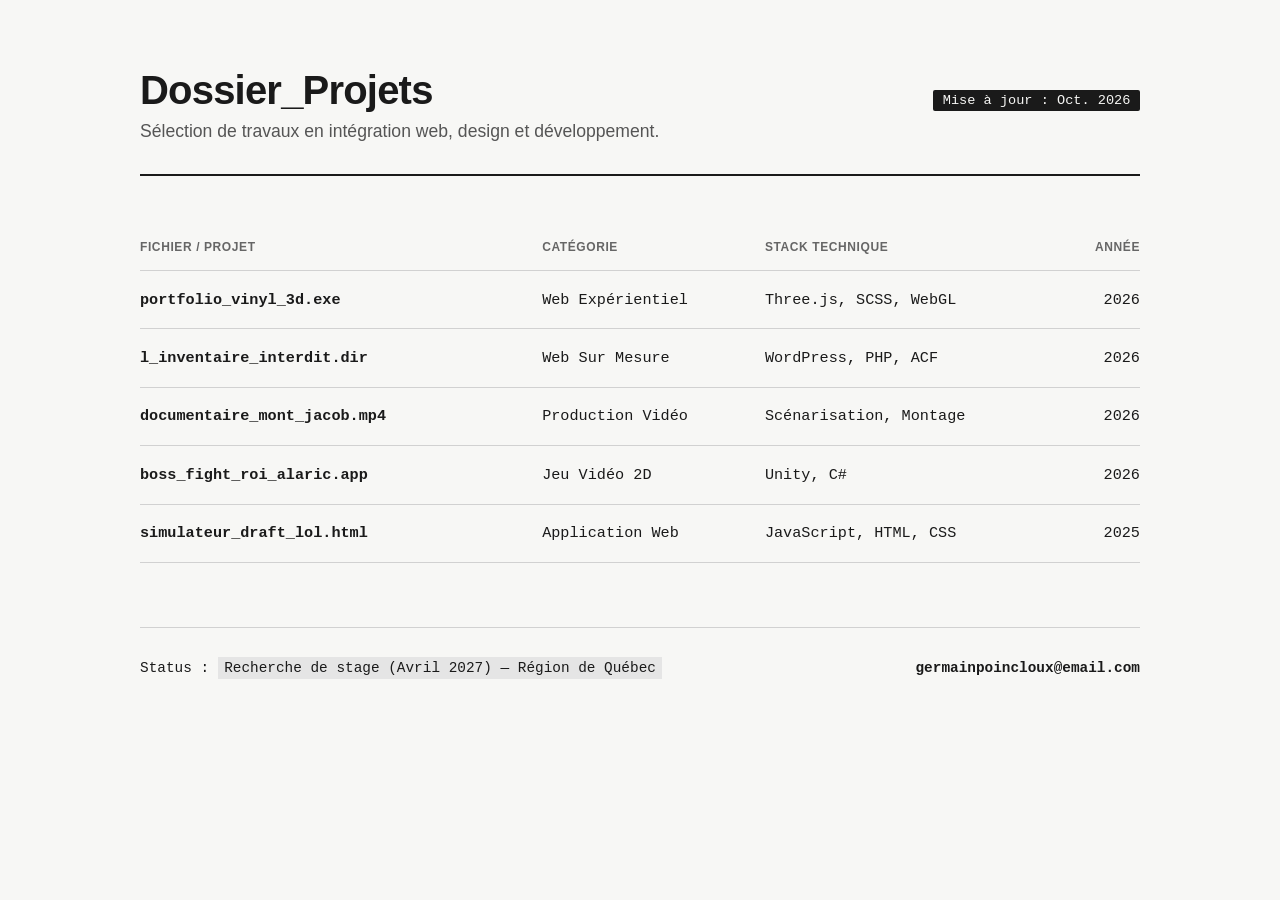
==== index.html @ 8fc852f0 "Deplacer les fichiers a la racine" ====
<!DOCTYPE html>
<html lang="fr">
<head>
    <meta charset="UTF-8">
    <meta name="viewport" content="width=device-width, initial-scale=1.0">
    <title>Index / Réalisations</title>
    <link rel="stylesheet" href="style.css">
</head>
<body>
    <div class="container">
        <header>
            <div class="header-top">
                <h1>Dossier_Projets</h1>
                <span class="mono badge">Mise à jour : Oct. 2026</span>
            </div>
            <p class="subtitle">Sélection de travaux en intégration web, design et développement.</p>
        </header>

        <main>
            <table class="directory-list mono">
                <thead>
                    <tr>
                        <th>Fichier / Projet</th>
                        <th>Catégorie</th>
                        <th>Stack Technique</th>
                        <th class="align-right">Année</th>
                    </tr>
                </thead>
                <tbody>
                    <tr>
                        <td><a href="projet-template.html">portfolio_vinyl_3d.exe <span class="arrow">↗</span></a></td>
                        <td>Web Expérientiel</td>
                        <td>Three.js, SCSS, WebGL</td>
                        <td class="align-right">2026</td>
                    </tr>
                    <tr>
                        <td><a href="#">l_inventaire_interdit.dir <span class="arrow">↗</span></a></td>
                        <td>Web Sur Mesure</td>
                        <td>WordPress, PHP, ACF</td>
                        <td class="align-right">2026</td>
                    </tr>
                    <tr>
                        <td><a href="#">documentaire_mont_jacob.mp4 <span class="arrow">↗</span></a></td>
                        <td>Production Vidéo</td>
                        <td>Scénarisation, Montage</td>
                        <td class="align-right">2026</td>
                    </tr>
                    <tr>
                        <td><a href="#">boss_fight_roi_alaric.app <span class="arrow">↗</span></a></td>
                        <td>Jeu Vidéo 2D</td>
                        <td>Unity, C#</td>
                        <td class="align-right">2026</td>
                    </tr>
                    <tr>
                        <td><a href="#">simulateur_draft_lol.html <span class="arrow">↗</span></a></td>
                        <td>Application Web</td>
                        <td>JavaScript, HTML, CSS</td>
                        <td class="align-right">2025</td>
                    </tr>
                </tbody>
            </table>
        </main>

        <footer>
            <div class="footer-content mono">
                <p>Status : <span class="highlight">Recherche de stage (Avril 2027) — Région de Québec</span></p>
                <a href="mailto:germainpoincloux@email.com" class="email-link">germainpoincloux@email.com</a>
            </div>
        </footer>
    </div>
</body>
</html>
---- style.css ----
:root {
    /* Un blanc très légèrement teinté pour éviter l'effet "flash" à l'écran */
    --bg-color: #f7f7f5; 
    --text-color: #1a1a1a;
    --border-color: #d1d1d1;
    --hover-bg: #ebebeb;
}

* {
    box-sizing: border-box;
    margin: 0;
    padding: 0;
}

body {
    background-color: var(--bg-color);
    color: var(--text-color);
    /* Police système propre pour les titres (San Francisco, Roboto, Segoe UI...) */
    font-family: -apple-system, BlinkMacSystemFont, "Segoe UI", Roboto, Helvetica, Arial, sans-serif;
    -webkit-font-smoothing: antialiased;
    padding: 2rem;
}

.container {
    max-width: 1000px;
    margin: 4vh auto;
}

/* Typographie machine à écrire pour les données brutes */
.mono {
    font-family: "Courier New", Courier, monospace;
}

/* HEADER */
header {
    margin-bottom: 4rem;
    border-bottom: 2px solid var(--text-color);
    padding-bottom: 2rem;
}

.header-top {
    display: flex;
    justify-content: space-between;
    align-items: baseline;
    margin-bottom: 0.5rem;
}

h1 {
    font-size: 2.5rem;
    font-weight: 600;
    letter-spacing: -0.02em;
}

.badge {
    font-size: 0.85rem;
    background-color: var(--text-color);
    color: var(--bg-color);
    padding: 0.2rem 0.6rem;
    border-radius: 2px;
}

.subtitle {
    font-size: 1.1rem;
    color: #555;
}

/* TABLEAU DES PROJETS */
.directory-list {
    width: 100%;
    border-collapse: collapse;
    text-align: left;
    font-size: 0.95rem;
}

.directory-list th {
    font-family: -apple-system, BlinkMacSystemFont, sans-serif; /* Retour au sans-serif pour les entêtes */
    text-transform: uppercase;
    font-size: 0.75rem;
    font-weight: 600;
    letter-spacing: 0.05em;
    color: #666;
    padding-bottom: 1rem;
    border-bottom: 1px solid var(--border-color);
}

.directory-list td {
    padding: 1.2rem 0;
    border-bottom: 1px solid var(--border-color);
    transition: background-color 0.2s ease;
}

.align-right {
    text-align: right;
}

a {
    color: var(--text-color);
    text-decoration: none;
    font-weight: bold;
    display: flex;
    align-items: center;
    gap: 0.5rem;
}

.arrow {
    opacity: 0;
    transform: translateX(-10px);
    transition: all 0.3s ease;
}

/* INTERACTION (HOVER) */
tbody tr:hover {
    background-color: var(--hover-bg);
}

tbody tr:hover .arrow {
    opacity: 1;
    transform: translateX(0);
}

/* FOOTER */
footer {
    margin-top: 4rem;
    padding-top: 2rem;
    border-top: 1px solid var(--border-color);
}

.footer-content {
    display: flex;
    justify-content: space-between;
    font-size: 0.9rem;
}

.highlight {
    background-color: #e5e5e5;
    padding: 0.2rem 0.4rem;
}

.email-link:hover {
    text-decoration: underline;
}

/* RESPONSIVE */
@media (max-width: 768px) {
    .header-top {
        flex-direction: column;
        gap: 1rem;
    }
    
    .directory-list th:nth-child(2), 
    .directory-list td:nth-child(2),
    .directory-list th:nth-child(3), 
    .directory-list td:nth-child(3) {
        display: none;
    }
    
    .footer-content {
        flex-direction: column;
        gap: 1rem;
    }
}

/* =========================================
   STYLES SPECIFIQUES : PAGE DE PROJET
========================================= */

/* Navigation retour */
.back-nav {
    margin-bottom: 3rem;
}

.back-nav a {
    font-size: 0.9rem;
    color: #666;
}

.back-nav a:hover {
    color: var(--text-color);
}

/* En-tête de projet */
.project-header h1 {
    font-size: 3.5rem;
    margin-bottom: 2rem;
    line-height: 1.1;
}

.project-meta {
    display: flex;
    gap: 3rem;
    padding-top: 1.5rem;
    border-top: 1px solid var(--border-color);
    font-size: 0.85rem;
    flex-wrap: wrap;
}

.meta-label {
    display: block;
    color: #666;
    text-transform: uppercase;
    font-size: 0.7rem;
    margin-bottom: 0.3rem;
    font-family: -apple-system, BlinkMacSystemFont, sans-serif;
}

/* Conteneurs d'images et Placeholders */
.media-container {
    margin: 3rem 0;
    width: 100%;
}

.media-container img, 
.media-container video {
    width: 100%;
    height: auto;
    display: block;
    border: 1px solid var(--border-color);
}

/* Style temporaire pour les zones d'images vides */
.placeholder-img {
    width: 100%;
    aspect-ratio: 16 / 9; /* Format écran standard */
    background-color: #ebebeb;
    display: flex;
    align-items: center;
    justify-content: center;
    color: #666;
    font-size: 0.9rem;
    border: 1px dashed var(--border-color);
}

/* Grille pour afficher 2 images côte à côte */
.media-grid {
    display: grid;
    grid-template-columns: 1fr 1fr;
    gap: 1.5rem;
    margin: 3rem 0;
}

.media-grid .media-container {
    margin: 0;
}

.media-grid .placeholder-img {
    aspect-ratio: 4 / 3; /* Format un peu plus carré pour la grille */
}

/* Typographie du texte explicatif */
.project-description {
    max-width: 700px; /* Largeur réduite pour une lecture optimale */
    margin: 0 auto 3rem auto;
}

.project-description section {
    margin-bottom: 2.5rem;
}

.project-description h2 {
    font-size: 1.2rem;
    margin-bottom: 1rem;
    font-weight: 600;
}

.project-description p {
    font-size: 1.1rem;
    line-height: 1.6;
    color: #333;
    margin-bottom: 1rem;
}

/* Gros lien d'action final (Call to action) */
.project-action {
    margin: 5rem 0 3rem 0;
    border-top: 1px solid var(--text-color);
    border-bottom: 1px solid var(--text-color);
}

.action-link {
    display: flex;
    justify-content: space-between;
    align-items: center;
    padding: 2rem 0;
    font-size: 2rem;
    font-weight: 600;
    font-family: -apple-system, BlinkMacSystemFont, sans-serif;
    transition: padding 0.3s ease;
}

.action-link:hover {
    padding-left: 1rem;
    padding-right: 1rem;
    background-color: var(--hover-bg);
}

.action-link .arrow {
    opacity: 1; /* Toujours visible ici */
    transform: none;
    font-weight: normal;
}

.action-link.secondary {
    font-size: 1.2rem;
    border-top: 1px solid var(--border-color);
    padding: 1.5rem 0;
}

/* Responsive pour la page projet */
@media (max-width: 768px) {
    .project-header h1 {
        font-size: 2.2rem;
    }
    
    .project-meta {
        gap: 1.5rem;
        flex-direction: column;
    }

    .media-grid {
        grid-template-columns: 1fr; /* Les images s'empilent sur mobile */
    }

    .action-link {
        font-size: 1.5rem;
    }
}
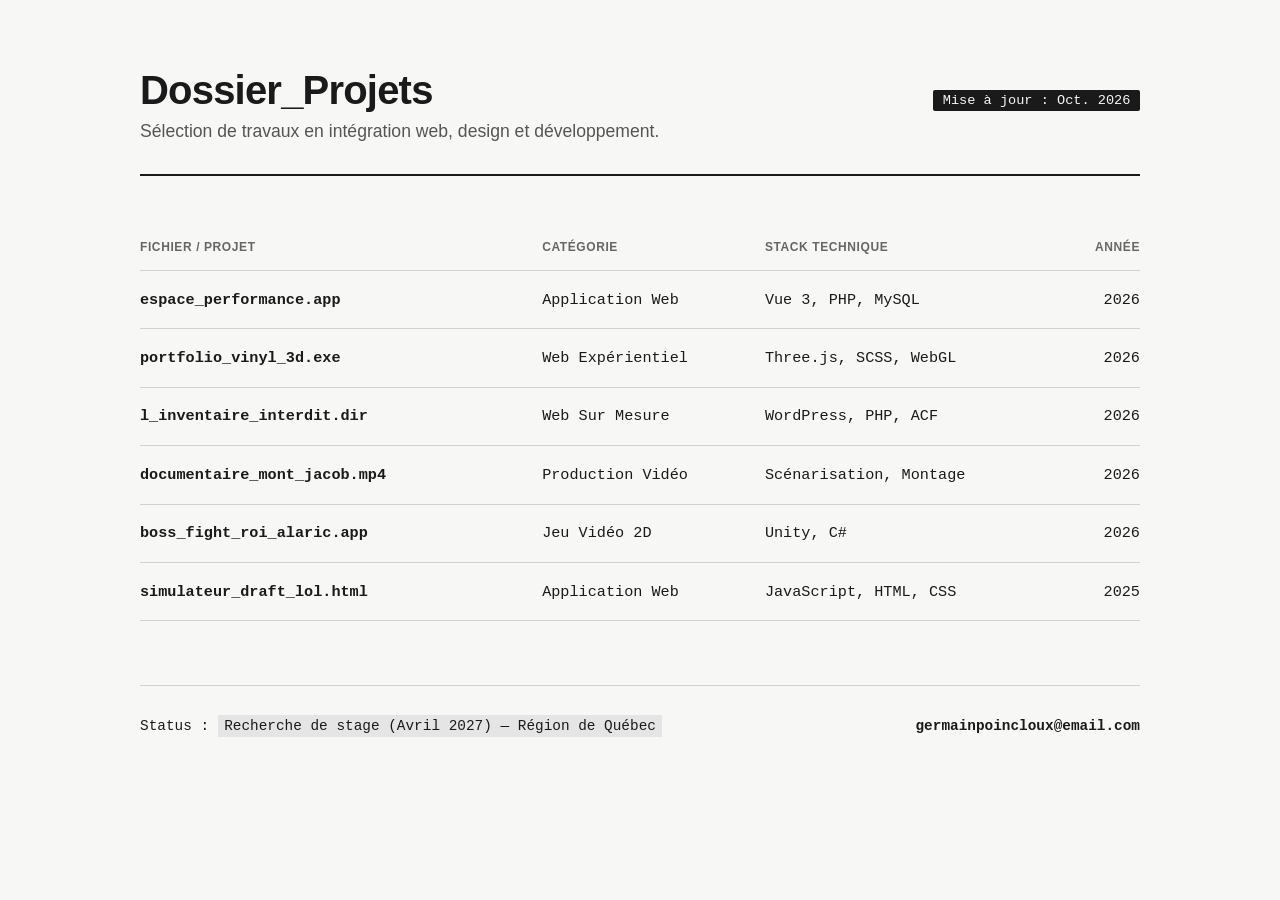
==== commit a9fa1b42: "Ajoute la page projet Espace Performance - Renomme et optimise les captures (900 px max, < 100 Ko ch" ====
--- a/index.html
+++ b/index.html
@@ -27,6 +27,12 @@
                     </tr>
                 </thead>
                 <tbody>
+                    <tr>
+                        <td><a href="espace-performance.html">espace_performance.app <span class="arrow">↗</span></a></td>
+                        <td>Application Web</td>
+                        <td>Vue 3, PHP, MySQL</td>
+                        <td class="align-right">2026</td>
+                    </tr>
                     <tr>
                         <td><a href="projet-template.html">portfolio_vinyl_3d.exe <span class="arrow">↗</span></a></td>
                         <td>Web Expérientiel</td>
--- a/style.css
+++ b/style.css
@@ -305,6 +305,61 @@
     padding: 1.5rem 0;
 }
 
+/* Listes dans le texte explicatif */
+.project-description ul {
+    padding-left: 1.2rem;
+}
+
+.project-description li {
+    font-size: 1.1rem;
+    line-height: 1.6;
+    color: #333;
+    margin-bottom: 0.8rem;
+}
+
+/* Captures de téléphone (format portrait) */
+.phone-hero {
+    max-width: 360px;
+    margin: 3rem auto;
+}
+
+.phone-gallery {
+    display: grid;
+    grid-template-columns: repeat(3, 1fr);
+    gap: 1.5rem;
+    margin: 3rem 0;
+    align-items: start;
+}
+
+/* Variante : deux captures côte à côte (comparaison de thèmes) */
+.phone-gallery-pair {
+    grid-template-columns: repeat(2, 1fr);
+    max-width: 640px;
+    margin-left: auto;
+    margin-right: auto;
+}
+
+.phone-gallery figure {
+    margin: 0;
+}
+
+.phone-hero img,
+.phone-gallery img {
+    width: 100%;
+    height: auto; /* Ratio naturel de la capture */
+    display: block;
+    border: 1px solid var(--border-color);
+    border-radius: 12px;
+}
+
+.phone-hero figcaption,
+.phone-gallery figcaption {
+    margin-top: 0.6rem;
+    font-size: 0.8rem;
+    color: #666;
+    text-align: center;
+}
+
 /* Responsive pour la page projet */
 @media (max-width: 768px) {
     .project-header h1 {
@@ -320,6 +375,11 @@
         grid-template-columns: 1fr; /* Les images s'empilent sur mobile */
     }
 
+    .phone-gallery {
+        grid-template-columns: repeat(2, 1fr);
+        gap: 1rem;
+    }
+
     .action-link {
         font-size: 1.5rem;
     }
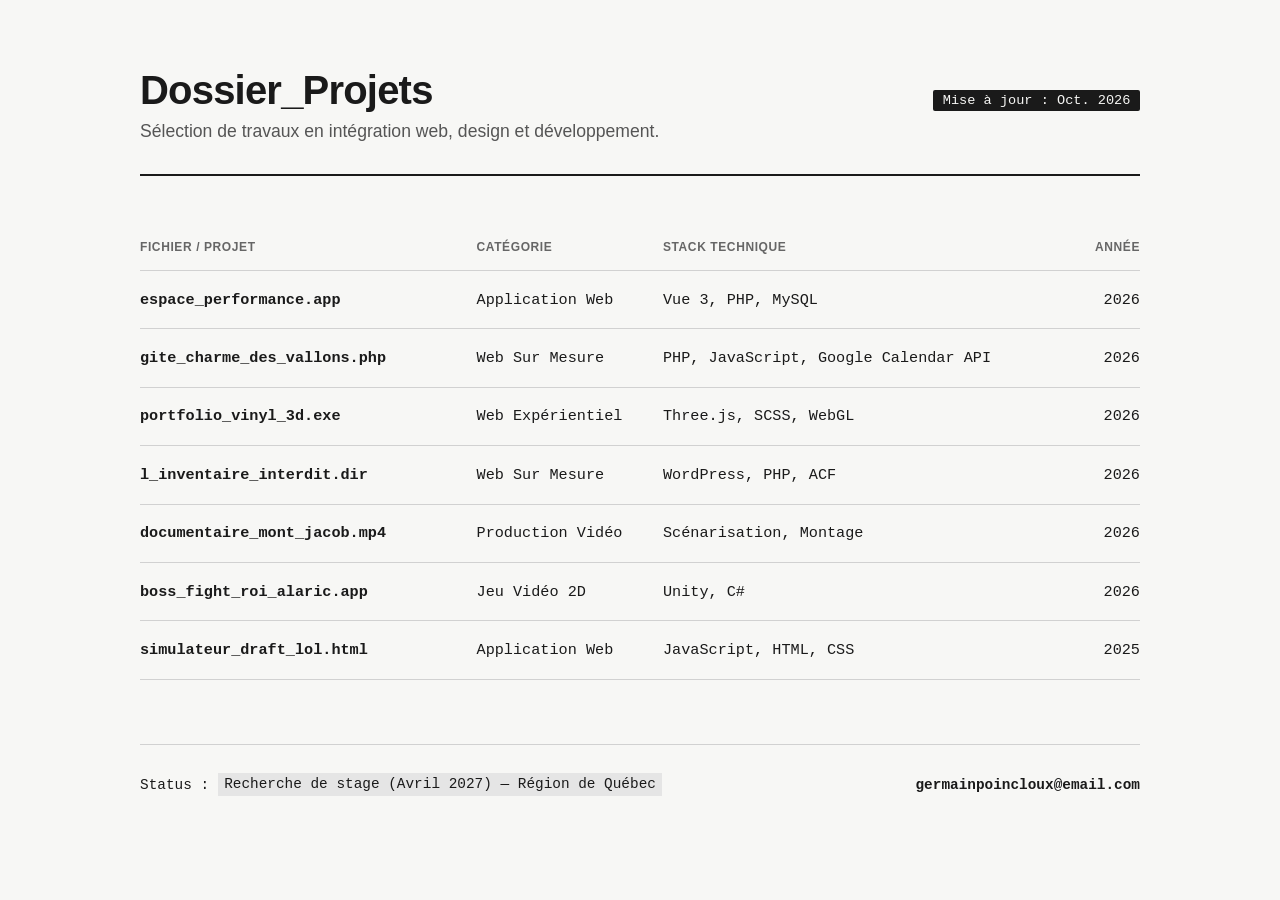
==== commit 3fb01f89: "Ajoute la page projet Le Charme des Vallons - Renomme et optimise les captures LCV (1600 px max, JPE" ====
--- a/index.html
+++ b/index.html
@@ -31,6 +31,12 @@
                         <td><a href="espace-performance.html">espace_performance.app <span class="arrow">↗</span></a></td>
                         <td>Application Web</td>
                         <td>Vue 3, PHP, MySQL</td>
+                        <td class="align-right">2026</td>
+                    </tr>
+                    <tr>
+                        <td><a href="charme-des-vallons.html">gite_charme_des_vallons.php <span class="arrow">↗</span></a></td>
+                        <td>Web Sur Mesure</td>
+                        <td>PHP, JavaScript, Google Calendar API</td>
                         <td class="align-right">2026</td>
                     </tr>
                     <tr>
--- a/style.css
+++ b/style.css
@@ -353,7 +353,8 @@
 }
 
 .phone-hero figcaption,
-.phone-gallery figcaption {
+.phone-gallery figcaption,
+.media-container figcaption {
     margin-top: 0.6rem;
     font-size: 0.8rem;
     color: #666;
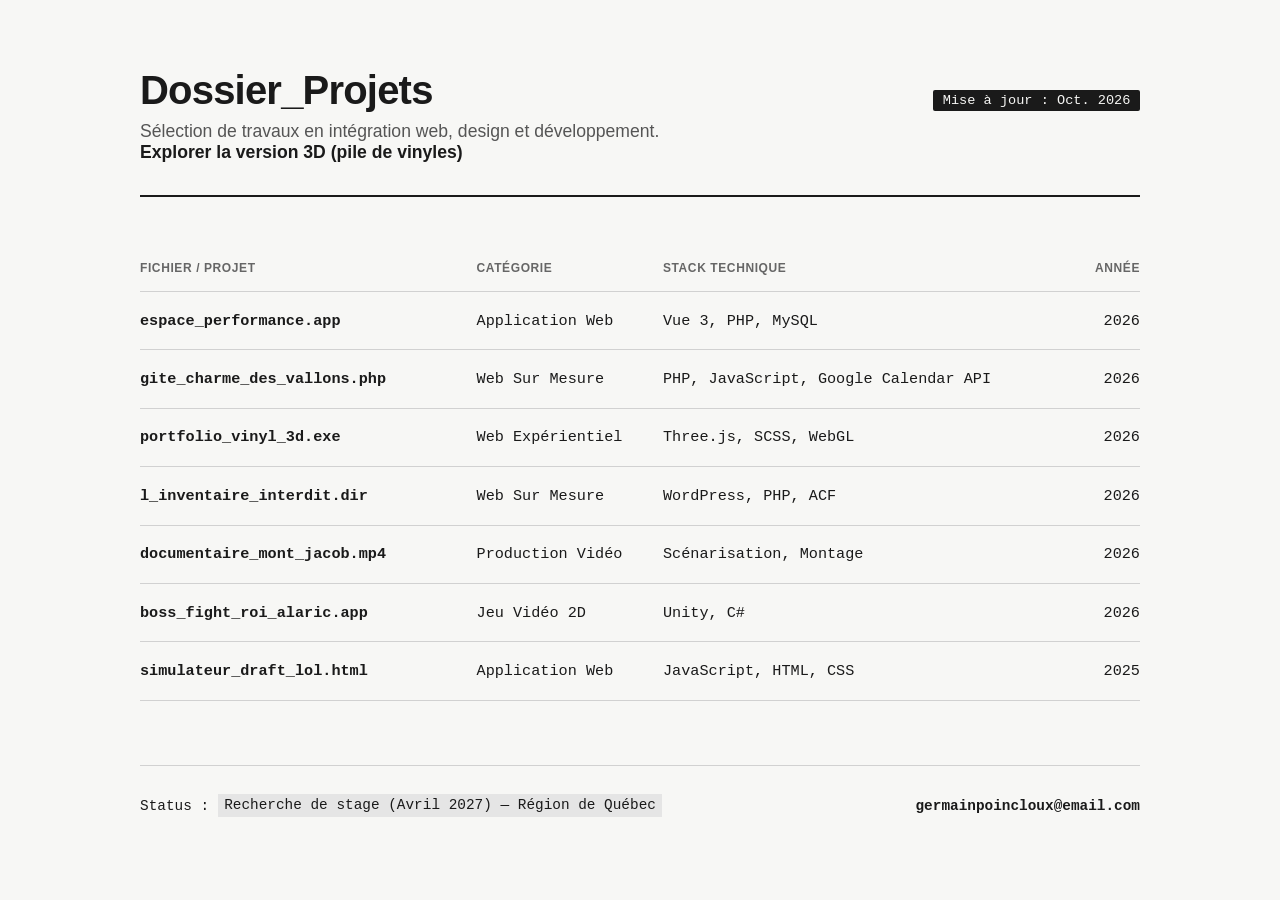
==== commit 9587f692: "Ajoute la version 3D hybride du portfolio vinyle Fusionne les deux prototypes : le code lisible et s" ====
--- a/index.html
+++ b/index.html
@@ -14,6 +14,7 @@
                 <span class="mono badge">Mise à jour : Oct. 2026</span>
             </div>
             <p class="subtitle">Sélection de travaux en intégration web, design et développement.</p>
+            <p class="subtitle"><a href="vinyles/">Explorer la version 3D (pile de vinyles) <span class="arrow">↗</span></a></p>
         </header>
 
         <main>
--- a/style.css
+++ b/style.css
@@ -299,6 +299,27 @@
     font-weight: normal;
 }
 
+/* Encadré discret d'accès à la démo */
+.demo-access {
+    margin-top: 5rem;
+    padding: 1rem 1.2rem;
+    border: 1px solid var(--border-color);
+    font-size: 0.85rem;
+    color: #666;
+}
+
+.demo-access a {
+    display: inline;
+}
+
+.demo-access a:hover {
+    text-decoration: underline;
+}
+
+.demo-access + .project-action {
+    margin-top: 1.5rem;
+}
+
 .action-link.secondary {
     font-size: 1.2rem;
     border-top: 1px solid var(--border-color);
